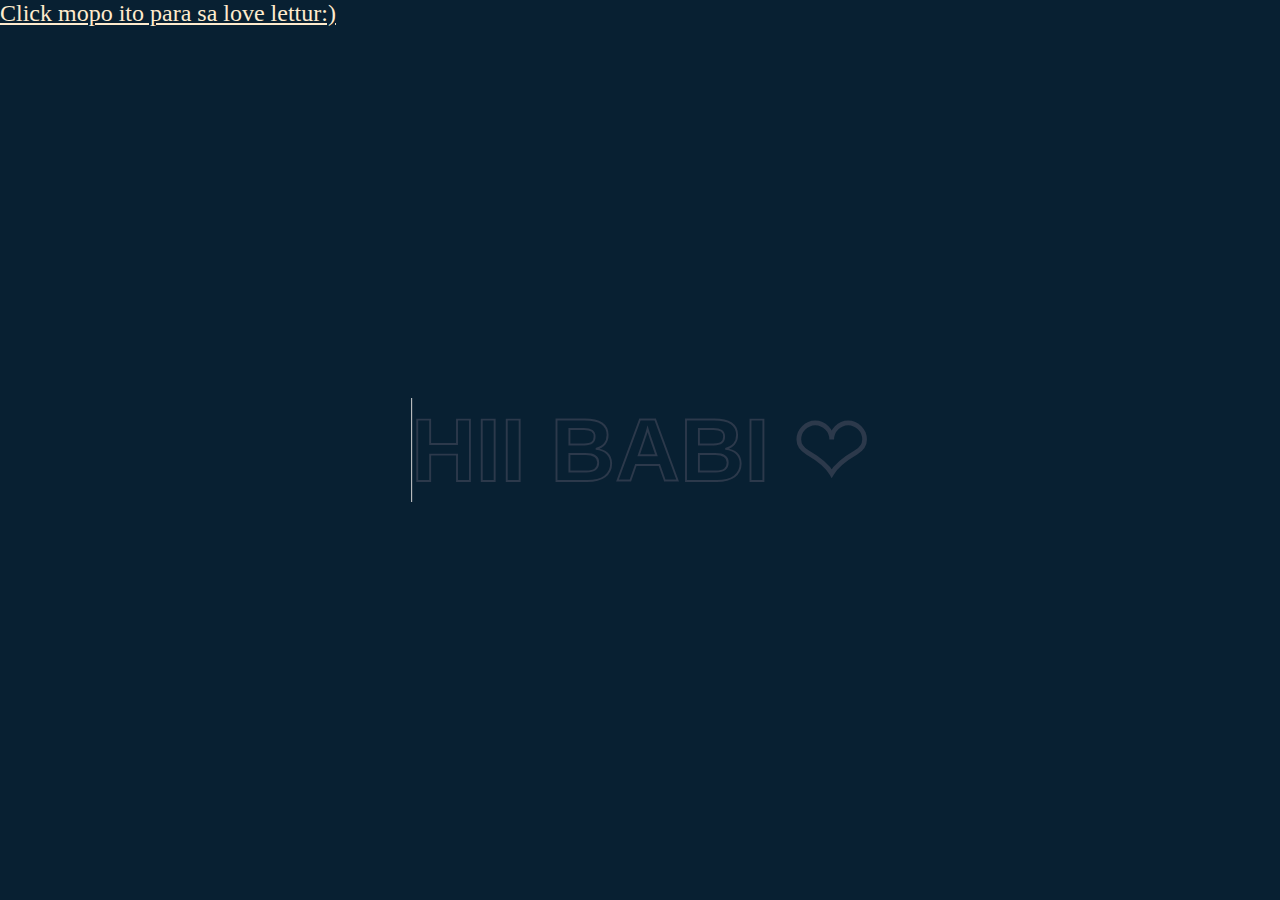
==== index.html @ dd1fc85c "ganda to syug" ====
<!DOCTYPE html>
<html lang="en">
	<head>
		<meta charset="UTF-8" />
		<meta http-equiv="X-UA-Compatible" content="IE=edge" />
		<meta name="viewport" content="width=device-width, initial-scale=1.0" />
		<title>Lettowrrr</title>
		<link rel="stylesheet" href="style.css" />
	</head>
	<body>
		<h2 data-text="Hii babi &#10084">Hii babi &#10084</h2>
	</body>

	<a href="https://gifft.me/l#5a8W2jmHYGTk0kMFJc2e">	Click mopo ito para sa love lettur:)</a>

</html>
---- style.css ----
/* Variable of color */
:root {
	--background-color: #082032;
	--text-color-before: #082032;
	--text-color-after: #d2d2d2;
	--stroke-color: #2c394b;
	--line-color: #d2d2d2;
}

* {
	margin: 0;
	padding: 0;
	box-sizing: border-box;
	font-family: 'Trebuchet MS', 'Lucida Sans Unicode', 'Lucida Grande', 'Lucida Sans', Arial, sans-serif;
}

body {
	display: flex;
	justify-content: center;
	align-items: center;
	min-height: 100vh;
	background: var(--background-color);
}

h2 {
	/* Use transform:scale to resize the text */
	transform: scale(0.5);
	position: relative;
	font-size: 14vw;
	color: var(--text-color-before);
	-webkit-text-stroke: 0.3vw var(--stroke-color);
	text-transform: uppercase;
}

h2::before {
	content: attr(data-text);
	position: absolute;
	top: 0;
	left: 0;
	width: 0;
	height: 100%;
	color: var(--text-color-after);
	-webkit-text-stroke: 0vw var(--stroke-color);
	border-right: 2px solid var(--line-color);
	overflow: hidden;
	animation: animate 3s linear infinite;
	white-space: nowrap;
}

@keyframes animate {
	0%,
	10%,
	100% {
		width: 0%;
	}
	70%,
	90% {
		width: 100%;
	}
}


a {
	font-family: cursive;
	font-size: x-large;
	color: blanchedalmond;
	position: absolute;
	top: 0;
	left: 0;
}
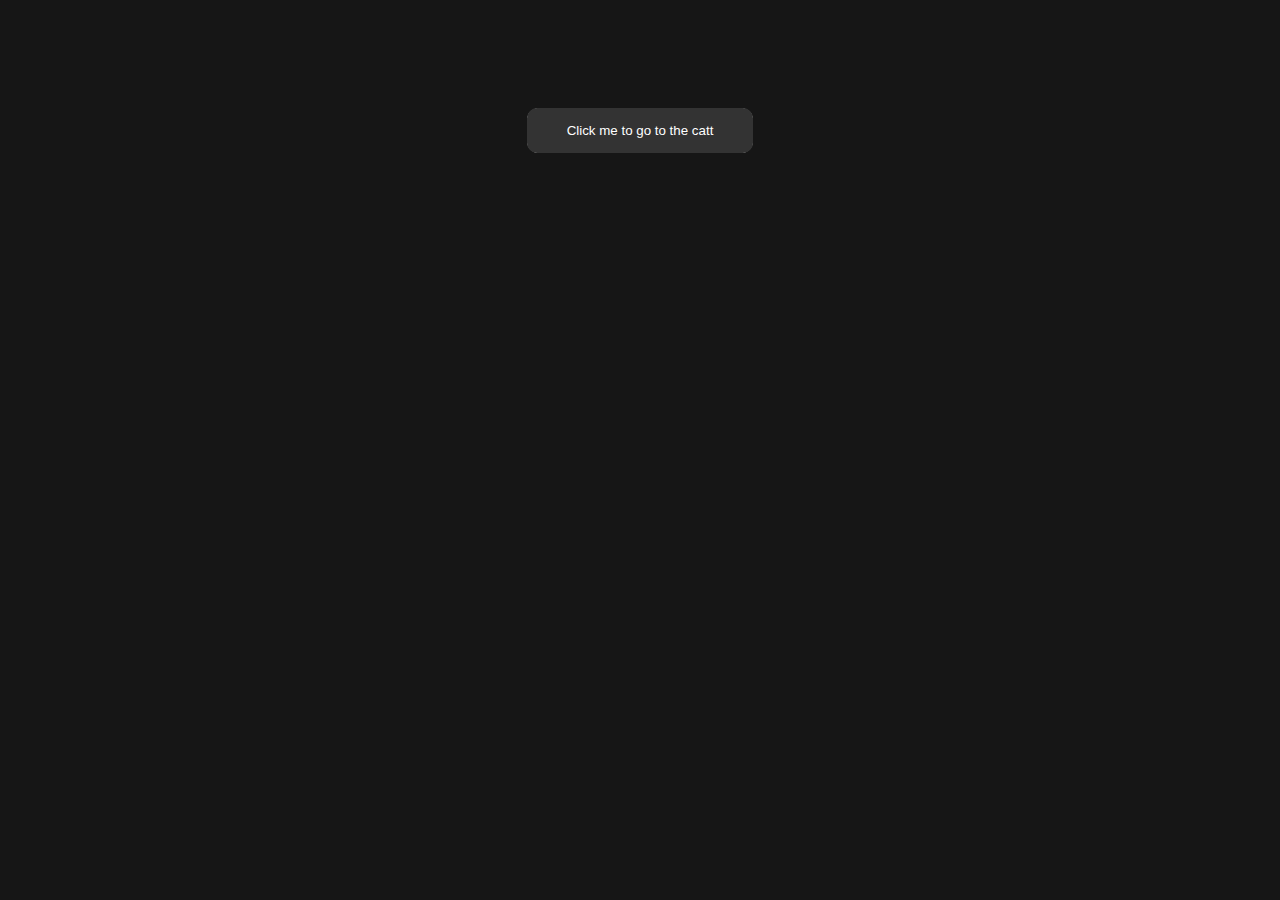
==== commit e54b05b7: "Add files via upload" ====
--- a/index.html
+++ b/index.html
@@ -1,17 +1,20 @@
+<!-- 
+  Project: CSS Glowing Button
+  Created: Sunday, 06 March 2022
+  Author: Jamshid Elmi 
+  Tutorial: https://youtu.be/b_8fHNIHFk4
+ -->
 <!DOCTYPE html>
 <html lang="en">
-	<head>
-		<meta charset="UTF-8" />
-		<meta http-equiv="X-UA-Compatible" content="IE=edge" />
-		<meta name="viewport" content="width=device-width, initial-scale=1.0" />
-		<title>Lettowrrr</title>
-		<link rel="stylesheet" href="style.css" />
-	</head>
-	<body>
-		<h2 data-text="Hii babi &#10084">Hii babi &#10084</h2>
-	</body>
-
-	<a href="https://gifft.me/l#5a8W2jmHYGTk0kMFJc2e">	Click mopo ito para sa love lettur:)</a>
-
-</html>
-
+<head>
+  <meta charset="UTF-8">
+  <meta http-equiv="X-UA-Compatible" content="IE=edge">
+  <meta name="viewport" content="width=device-width, initial-scale=1.0">
+  <link rel="stylesheet" href="style.css">
+  <title>CSS Button Glow Effect</title>
+</head>
+<body>
+  <a href="../Cat/index.html">
+  <button class="btn">Click me to go to the catt</button>
+</body>
+</html>--- a/style.css
+++ b/style.css
@@ -1,70 +1,79 @@
-/* Variable of color */
-:root {
-	--background-color: #082032;
-	--text-color-before: #082032;
-	--text-color-after: #d2d2d2;
-	--stroke-color: #2c394b;
-	--line-color: #d2d2d2;
+/* 
+  Project: CSS Glowing Button
+  Created: Sunday, 06 March 2022
+  Author: Jamshid Elmi 
+  Tutorial: https://youtu.be/b_8fHNIHFk4
+*/
+html, body {
+  display: flex;
+  justify-content: center;
+  align-items: center;
+  background-color: #161616;
+  overflow: hidden;
+  /* transform: scale(1.5); */
 }
 
-* {
-	margin: 0;
-	padding: 0;
-	box-sizing: border-box;
-	font-family: 'Trebuchet MS', 'Lucida Sans Unicode', 'Lucida Grande', 'Lucida Sans', Arial, sans-serif;
+/* button */
+.btn {
+  margin: 100px;
+  padding: 15px 40px;
+  border: none;
+  outline: none;
+  color: #FFF;
+  cursor: pointer;
+  position: relative;
+  z-index: 0;
+  border-radius: 12px;
+}
+.btn::after {
+  content: "";
+  z-index: -1;
+  position: absolute;
+  width: 100%;
+  height: 100%;
+  background-color: #333;
+  left: 0;
+  top: 0;
+  border-radius: 10px;
+}
+/* glow */
+.btn::before {
+  content: "";
+  background: linear-gradient(
+    45deg,
+    #FF0000, #FF7300, #FFFB00, #48FF00,
+    #00FFD5, #002BFF, #FF00C8, #FF0000
+  );
+  position: absolute;
+  top: -2px;
+  left: -2px;
+  background-size: 600%;
+  z-index: -1;
+  width: calc(100% + 4px);
+  height:  calc(100% + 4px);
+  filter: blur(8px);
+  animation: glowing 20s linear infinite;
+  transition: opacity .3s ease-in-out;
+  border-radius: 10px;
+  opacity: 0;
 }
 
-body {
-	display: flex;
-	justify-content: center;
-	align-items: center;
-	min-height: 100vh;
-	background: var(--background-color);
+@keyframes glowing {
+  0% {background-position: 0 0;}
+  50% {background-position: 400% 0;}
+  100% {background-position: 0 0;}
 }
 
-h2 {
-	/* Use transform:scale to resize the text */
-	transform: scale(0.5);
-	position: relative;
-	font-size: 14vw;
-	color: var(--text-color-before);
-	-webkit-text-stroke: 0.3vw var(--stroke-color);
-	text-transform: uppercase;
+/* hover */
+.btn:hover::before {
+  opacity: 1;
 }
 
-h2::before {
-	content: attr(data-text);
-	position: absolute;
-	top: 0;
-	left: 0;
-	width: 0;
-	height: 100%;
-	color: var(--text-color-after);
-	-webkit-text-stroke: 0vw var(--stroke-color);
-	border-right: 2px solid var(--line-color);
-	overflow: hidden;
-	animation: animate 3s linear infinite;
-	white-space: nowrap;
+.btn:active:after {
+  background: transparent;
 }
 
-@keyframes animate {
-	0%,
-	10%,
-	100% {
-		width: 0%;
-	}
-	70%,
-	90% {
-		width: 100%;
-	}
-}
-
-
-a {
-	font-family: cursive;
-	font-size: x-large;
-	color: blanchedalmond;
-	position: absolute;
-	top: 0;
-	left: 0;
+.btn:active {
+  color: #000;
+  font-weight: bold;
 }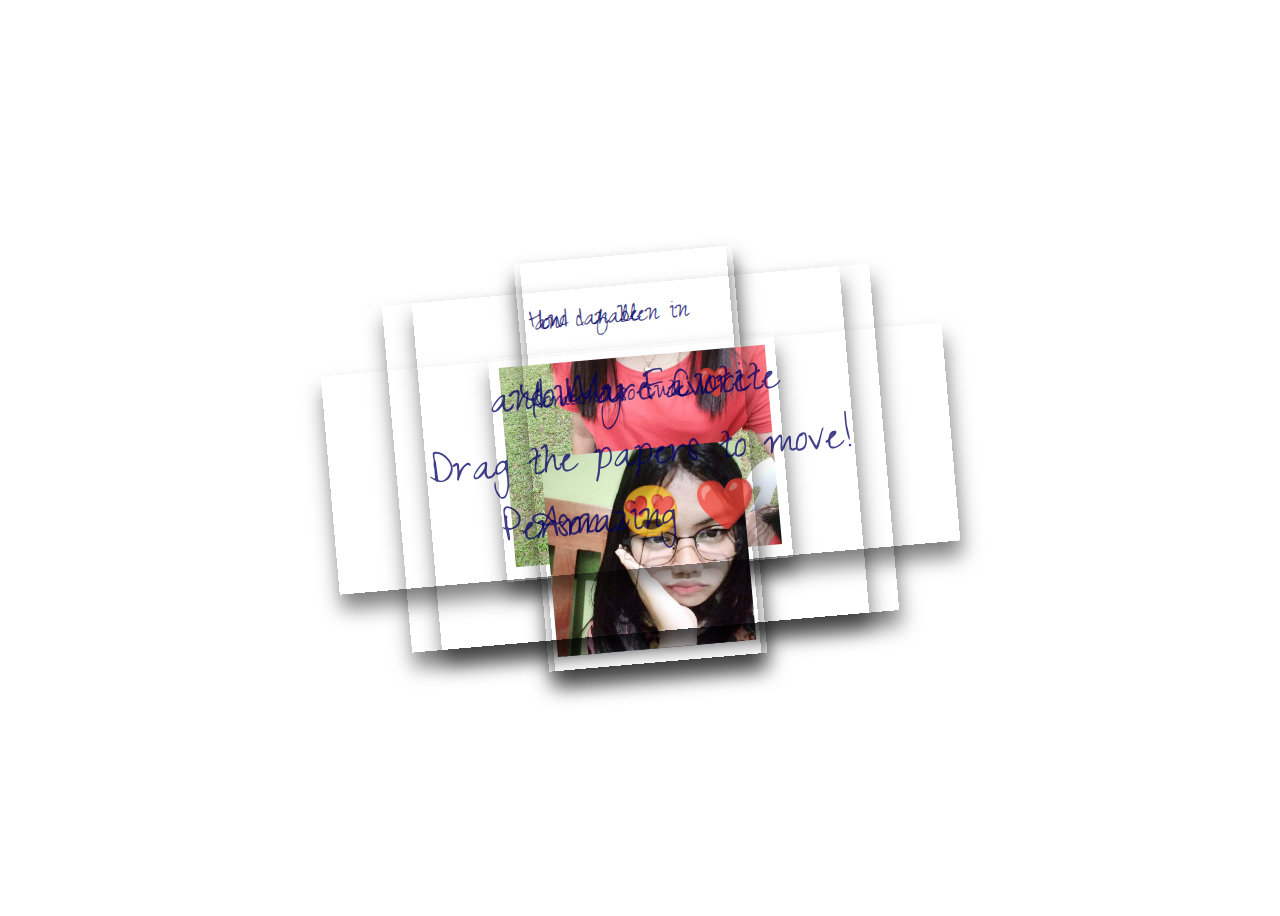
==== commit 02b0dca8: "Add files via upload" ====
--- a/index.html
+++ b/index.html
@@ -1,20 +1,53 @@
-<!-- 
-  Project: CSS Glowing Button
-  Created: Sunday, 06 March 2022
-  Author: Jamshid Elmi 
-  Tutorial: https://youtu.be/b_8fHNIHFk4
- -->
 <!DOCTYPE html>
-<html lang="en">
+<html lang="en" >
 <head>
   <meta charset="UTF-8">
-  <meta http-equiv="X-UA-Compatible" content="IE=edge">
-  <meta name="viewport" content="width=device-width, initial-scale=1.0">
-  <link rel="stylesheet" href="style.css">
-  <title>CSS Button Glow Effect</title>
+  <title>Ginawa ni rafafafafaf❤️</title>
+  <link rel='stylesheet' href='https://fonts.googleapis.com/css2?family=Short+Stack&amp;family=Homemade+Apple&amp;display=swap'><link rel="stylesheet" href="./style.css">
+
 </head>
 <body>
-  <a href="../Cat/index.html">
-  <button class="btn">Click me to go to the catt</button>
+
+<div class="paper heart">
+
+</div>
+
+  
+<div class="paper image">
+  <p> and I fallen in</p>
+    <p>Love with You 😍 </p>
+   <img src="images/1.jpeg" />
+</div>
+
+<div class="paper image">
+  <p</p>
+  <img src="images/2.jpeg" />
+</div>
+
+<div class="paper image">
+  <p>How can be </p>
+   <p> someone so cute ❤️ </p>
+
+  <img src="images/3.jpg" />
+</div>
+
+
+
+<div class="paper red">
+<p class="p1"> and My Favorite</p>
+<p class="p2">Person 😍</p>
+</div>
+
+<div class="paper">
+<p class="p1">You are Cute </p>
+  <p class="p1">Amazing <span style="color: red !important;">❤️</span></p>
+</div>
+
+<div class="paper">
+<p class="p1">Drag the papers to move!</p>
+</div>
+<!-- partial -->
+  <script  src="./mobile.js"></script>
+
 </body>
-</html>+</html>
--- a/style.css
+++ b/style.css
@@ -1,79 +1,73 @@
-/* 
-  Project: CSS Glowing Button
-  Created: Sunday, 06 March 2022
-  Author: Jamshid Elmi 
-  Tutorial: https://youtu.be/b_8fHNIHFk4
-*/
-html, body {
+@import url('https://fonts.googleapis.com/css2?family=Zeyada&display=swap');
+
+
+
+
+body {
+  height: 100vh;
   display: flex;
+  align-items: center;
   justify-content: center;
-  align-items: center;
-  background-color: #161616;
-  overflow: hidden;
-  /* transform: scale(1.5); */
+
+  background-size: 1000px;
+  background-image: url("https://www.psdgraphics.com/wp-content/uploads/2022/01/white-math-paper-texture.jpg");
+  background-position: center center;
 }
 
-/* button */
-.btn {
-  margin: 100px;
-  padding: 15px 40px;
-  border: none;
-  outline: none;
-  color: #FFF;
-  cursor: pointer;
+.paper {
+  background-image: url("https://i0.wp.com/textures.world/wp-content/uploads/2018/10/2-Millimeter-Paper-Background-copy.jpg?ssl=1");
+  background-size: 500px;
+  background-position: center center;
+  padding: 20px 100px;
+/*  min-width: 800px; */
+  
+  transform: rotateZ(-5deg);
+  box-shadow: 1px 15px 20px 0px rgba(0,0,0,0.5);
+  
+  position: absolute;
+}
+
+.paper.heart {
   position: relative;
-  z-index: 0;
-  border-radius: 12px;
+  width: 200px;
+  height: 200px;
+  padding: 0;
+  border-radius: 50%;
 }
-.btn::after {
+
+.paper.image {
+  padding: 10px;
+}
+.paper.image p {
+  font-size: 30px;
+}
+
+img {
+  max-height: 200px;
+  width: 100%;
+  user-select: none;
+}
+
+.paper.heart::after {
   content: "";
-  z-index: -1;
-  position: absolute;
+  background-image: url('https://cdn.pixabay.com/photo/2016/03/31/19/25/cartoon-1294994__340.png');
   width: 100%;
   height: 100%;
-  background-color: #333;
+  position: absolute;
+  top: 0;
   left: 0;
-  top: 0;
-  border-radius: 10px;
-}
-/* glow */
-.btn::before {
-  content: "";
-  background: linear-gradient(
-    45deg,
-    #FF0000, #FF7300, #FFFB00, #48FF00,
-    #00FFD5, #002BFF, #FF00C8, #FF0000
-  );
-  position: absolute;
-  top: -2px;
-  left: -2px;
-  background-size: 600%;
-  z-index: -1;
-  width: calc(100% + 4px);
-  height:  calc(100% + 4px);
-  filter: blur(8px);
-  animation: glowing 20s linear infinite;
-  transition: opacity .3s ease-in-out;
-  border-radius: 10px;
-  opacity: 0;
+  background-size: 150px;
+  background-position: center center;
+  background-repeat: no-repeat;
+  opacity: 0.6;
 }
 
-@keyframes glowing {
-  0% {background-position: 0 0;}
-  50% {background-position: 400% 0;}
-  100% {background-position: 0 0;}
-}
-
-/* hover */
-.btn:hover::before {
-  opacity: 1;
-}
-
-.btn:active:after {
-  background: transparent;
-}
-
-.btn:active {
-  color: #000;
-  font-weight: bold;
+p {
+  font-family: 'Zeyada';
+  font-size: 50px;
+  color: rgb(0,0,100);
+  opacity: 0.75;
+  user-select: none;
+  
+  // filter: drop-shadow(2px 1.5px 1px rgba(0,0,105,0.9));
 }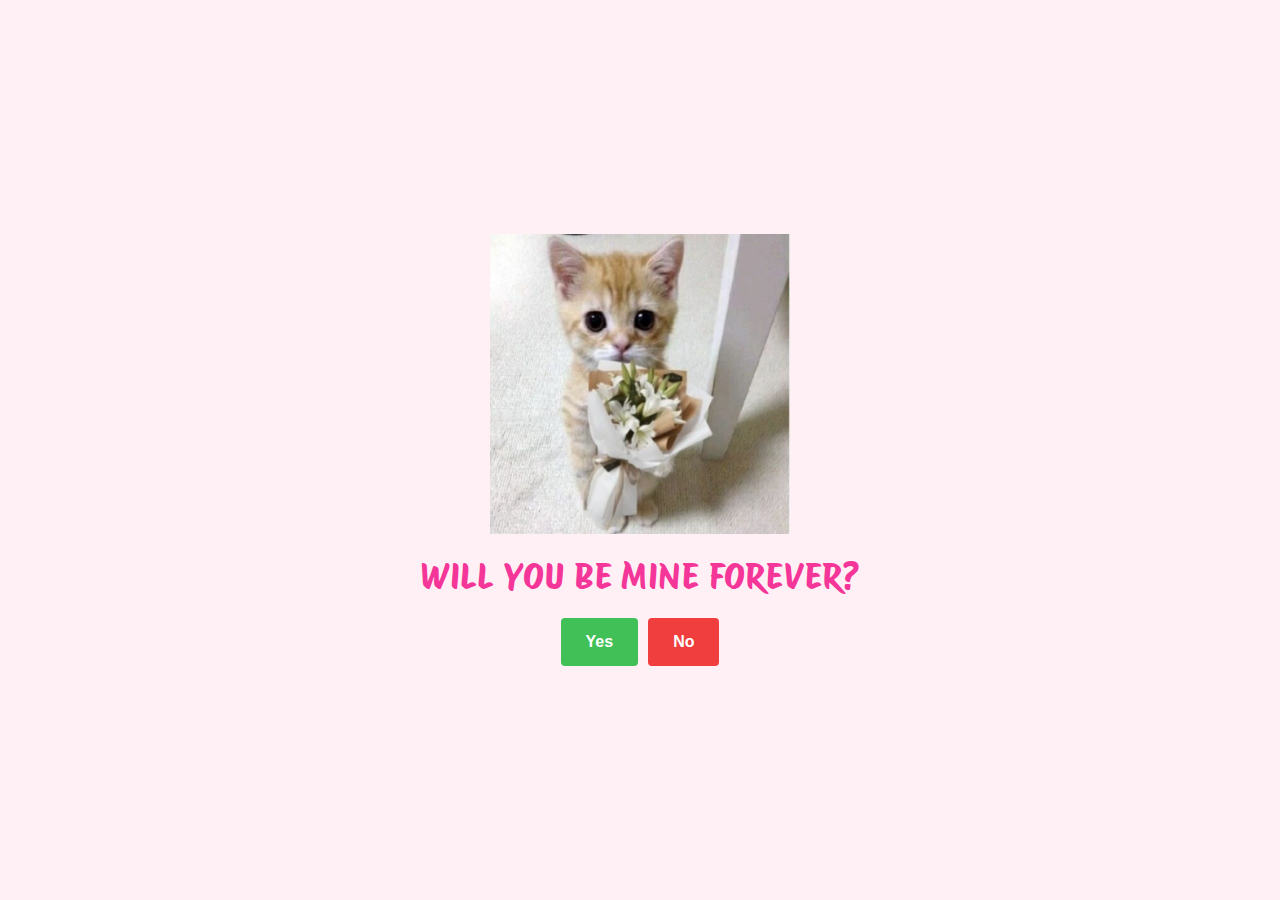
==== commit 3239c9a0: "Add files via upload" ====
--- a/index.html
+++ b/index.html
@@ -1,53 +1,27 @@
 <!DOCTYPE html>
-<html lang="en" >
-<head>
-  <meta charset="UTF-8">
-  <title>Ginawa ni rafafafafaf❤️</title>
-  <link rel='stylesheet' href='https://fonts.googleapis.com/css2?family=Short+Stack&amp;family=Homemade+Apple&amp;display=swap'><link rel="stylesheet" href="./style.css">
+<html lang="en">
+  <head>
+    <meta charset="UTF-8" />
+    <meta name="viewport" content="width=device-width, initial-scale=1.0" />
+    <link rel="preconnect" href="https://fonts.googleapis.com" />
+    <link rel="preconnect" href="https://fonts.gstatic.com" crossorigin />
+    <link
+      href="https://fonts.googleapis.com/css2?family=Protest+Riot&display=swap"
+      rel="stylesheet"
+    />
+    <link rel="stylesheet" href="style.css" />
+    <title>Valentine</title>
+  </head>
+  <body>
+    <main class="container">
+      <img class="cat-img" src="img/cat-0.jpg" alt="Picture of a cat" />
+      <p class="title">WILL YOU BE MINE FOREVER?</p>
+      <div class="buttons">
+        <button type="button" class="btn btn--yes">Yes</button>
+        <button type="button" class="btn btn--no">No</button>
+      </div>
+    </main>
 
-</head>
-<body>
-
-<div class="paper heart">
-
-</div>
-
-  
-<div class="paper image">
-  <p> and I fallen in</p>
-    <p>Love with You 😍 </p>
-   <img src="images/1.jpeg" />
-</div>
-
-<div class="paper image">
-  <p</p>
-  <img src="images/2.jpeg" />
-</div>
-
-<div class="paper image">
-  <p>How can be </p>
-   <p> someone so cute ❤️ </p>
-
-  <img src="images/3.jpg" />
-</div>
-
-
-
-<div class="paper red">
-<p class="p1"> and My Favorite</p>
-<p class="p2">Person 😍</p>
-</div>
-
-<div class="paper">
-<p class="p1">You are Cute </p>
-  <p class="p1">Amazing <span style="color: red !important;">❤️</span></p>
-</div>
-
-<div class="paper">
-<p class="p1">Drag the papers to move!</p>
-</div>
-<!-- partial -->
-  <script  src="./mobile.js"></script>
-
-</body>
+    <script type="module" src="script.js"></script>
+  </body>
 </html>
--- a/style.css
+++ b/style.css
@@ -1,73 +1,70 @@
-@import url('https://fonts.googleapis.com/css2?family=Zeyada&display=swap');
+* {
+  margin: 0;
+  padding: 0;
+  box-sizing: border-box;
+}
 
-
-
+html {
+  font-size: 62.5%;
+}
 
 body {
+  background-color: #fff0f6;
+  font-family: "Protest Riot", sans-serif;
+}
+
+.container {
   height: 100vh;
+  margin: 0 auto;
+
   display: flex;
+  flex-direction: column;
+  align-items: center;
+  justify-content: center;
+}
+
+.cat-img {
+  width: 30rem;
+  height: 30rem;
+  margin-bottom: 2rem;
+}
+
+.title {
+  font-size: 3.6rem;
+  color: #f53699;
+  text-align: center;
+  margin-bottom: 2rem;
+}
+
+.buttons {
+  display: flex;
+  flex-wrap: wrap;
   align-items: center;
   justify-content: center;
 
-  background-size: 1000px;
-  background-image: url("https://www.psdgraphics.com/wp-content/uploads/2022/01/white-math-paper-texture.jpg");
-  background-position: center center;
+  gap: 1rem;
 }
 
-.paper {
-  background-image: url("https://i0.wp.com/textures.world/wp-content/uploads/2018/10/2-Millimeter-Paper-Background-copy.jpg?ssl=1");
-  background-size: 500px;
-  background-position: center center;
-  padding: 20px 100px;
-/*  min-width: 800px; */
-  
-  transform: rotateZ(-5deg);
-  box-shadow: 1px 15px 20px 0px rgba(0,0,0,0.5);
-  
-  position: absolute;
+.btn {
+  padding: 1.5rem 2.5rem;
+  border: none;
+  border-radius: 4px;
+
+  color: white;
+  font-size: 1.6rem;
+  font-weight: 600;
+  cursor: pointer;
+  display: inline-block;
 }
 
-.paper.heart {
-  position: relative;
-  width: 200px;
-  height: 200px;
-  padding: 0;
-  border-radius: 50%;
+.btn--yes {
+  background-color: #40c057;
 }
 
-.paper.image {
-  padding: 10px;
-}
-.paper.image p {
-  font-size: 30px;
+.btn--no {
+  background-color: #f03e3e;
 }
 
-img {
-  max-height: 200px;
-  width: 100%;
-  user-select: none;
+.hidden {
+  display: none;
 }
-
-.paper.heart::after {
-  content: "";
-  background-image: url('https://cdn.pixabay.com/photo/2016/03/31/19/25/cartoon-1294994__340.png');
-  width: 100%;
-  height: 100%;
-  position: absolute;
-  top: 0;
-  left: 0;
-  background-size: 150px;
-  background-position: center center;
-  background-repeat: no-repeat;
-  opacity: 0.6;
-}
-
-p {
-  font-family: 'Zeyada';
-  font-size: 50px;
-  color: rgb(0,0,100);
-  opacity: 0.75;
-  user-select: none;
-  
-  // filter: drop-shadow(2px 1.5px 1px rgba(0,0,105,0.9));
-}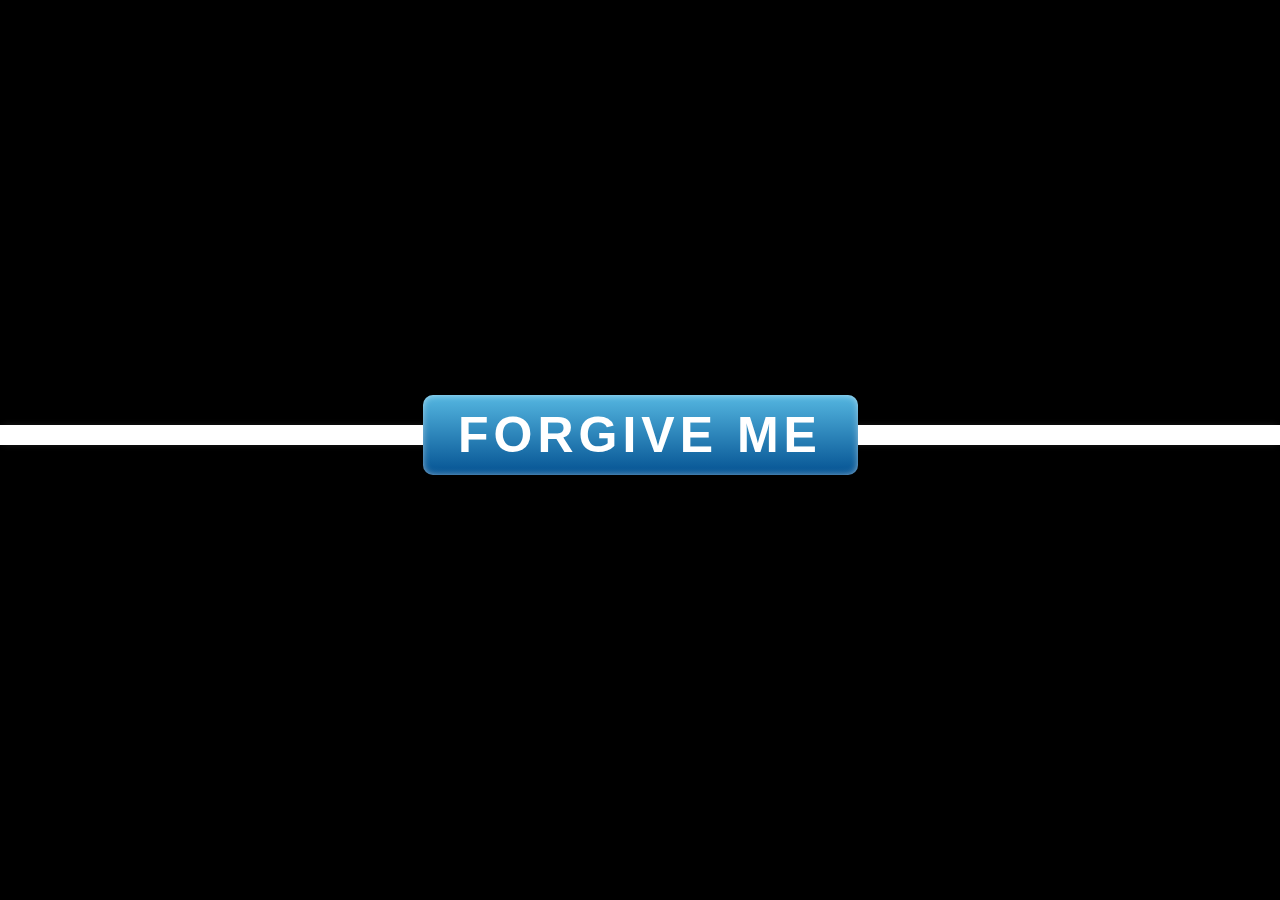
==== commit 3a218728: "Add files via upload" ====
--- a/index.html
+++ b/index.html
@@ -3,25 +3,15 @@
   <head>
     <meta charset="UTF-8" />
     <meta name="viewport" content="width=device-width, initial-scale=1.0" />
-    <link rel="preconnect" href="https://fonts.googleapis.com" />
-    <link rel="preconnect" href="https://fonts.gstatic.com" crossorigin />
-    <link
-      href="https://fonts.googleapis.com/css2?family=Protest+Riot&display=swap"
-      rel="stylesheet"
-    />
+    <title>Sorry</title>
     <link rel="stylesheet" href="style.css" />
-    <title>Valentine</title>
   </head>
   <body>
-    <main class="container">
-      <img class="cat-img" src="img/cat-0.jpg" alt="Picture of a cat" />
-      <p class="title">WILL YOU BE MINE FOREVER?</p>
-      <div class="buttons">
-        <button type="button" class="btn btn--yes">Yes</button>
-        <button type="button" class="btn btn--no">No</button>
+    <div class="container">
+      <div class="ribbon"></div>
+      <div class="tag">
+        <a href="SORRY.html">FORGIVE ME</a>
       </div>
-    </main>
-
-    <script type="module" src="script.js"></script>
+    </div>
   </body>
-</html>
+</html>--- a/style.css
+++ b/style.css
@@ -1,70 +1,57 @@
 * {
   margin: 0;
   padding: 0;
-  box-sizing: border-box;
-}
-
-html {
-  font-size: 62.5%;
-}
-
-body {
-  background-color: #fff0f6;
-  font-family: "Protest Riot", sans-serif;
 }
 
 .container {
   height: 100vh;
-  margin: 0 auto;
-
+  width: 100vw;
+  background: #000000;
   display: flex;
+  justify-content: center;
+  align-items: center;
   flex-direction: column;
-  align-items: center;
-  justify-content: center;
+  position: relative;
+  color: white;
 }
 
-.cat-img {
-  width: 30rem;
-  height: 30rem;
-  margin-bottom: 2rem;
+.tag {
+  height: 80px;
+  width: 435px;
+  background: linear-gradient(rgb(85, 183, 225), rgb(4, 82, 146));
+  border-radius: 10px;
+  color: #ffffff;
+  font-family: helvetica;
+  line-height: 80px;
+  text-align: center;
+  font-weight: 900;
+  font-size: 50px;
+  letter-spacing: 5px;
+  text-transform: uppercase;
+  margin-top: -50px;
+  box-shadow: 0 0 10px -3px #ffffff inset;
 }
-
-.title {
-  font-size: 3.6rem;
-  color: #f53699;
-  text-align: center;
-  margin-bottom: 2rem;
+/*.tag:after {
+  content: "Foryou";
 }
-
-.buttons {
-  display: flex;
-  flex-wrap: wrap;
-  align-items: center;
-  justify-content: center;
-
-  gap: 1rem;
+*/
+.container .tag :hover {
+  color: rgb(247, 247, 62);
 }
-
-.btn {
-  padding: 1.5rem 2.5rem;
-  border: none;
-  border-radius: 4px;
-
+.ribbon {
+  width: 100%;
+  height: 20px;
+  background: rgb(255, 255, 255);
+  box-shadow: 0 0 10px -3px #333;
+}
+.tag a {
   color: white;
-  font-size: 1.6rem;
-  font-weight: 600;
-  cursor: pointer;
-  display: inline-block;
+  text-decoration: none;
 }
-
-.btn--yes {
-  background-color: #40c057;
-}
-
-.btn--no {
-  background-color: #f03e3e;
-}
-
-.hidden {
-  display: none;
-}
+p {
+  position: absolute;
+  color: rgb(85, 183, 225);
+  top: 60%;
+  font-family: "Courier New", Courier, monospace;
+  font-weight: 500;
+}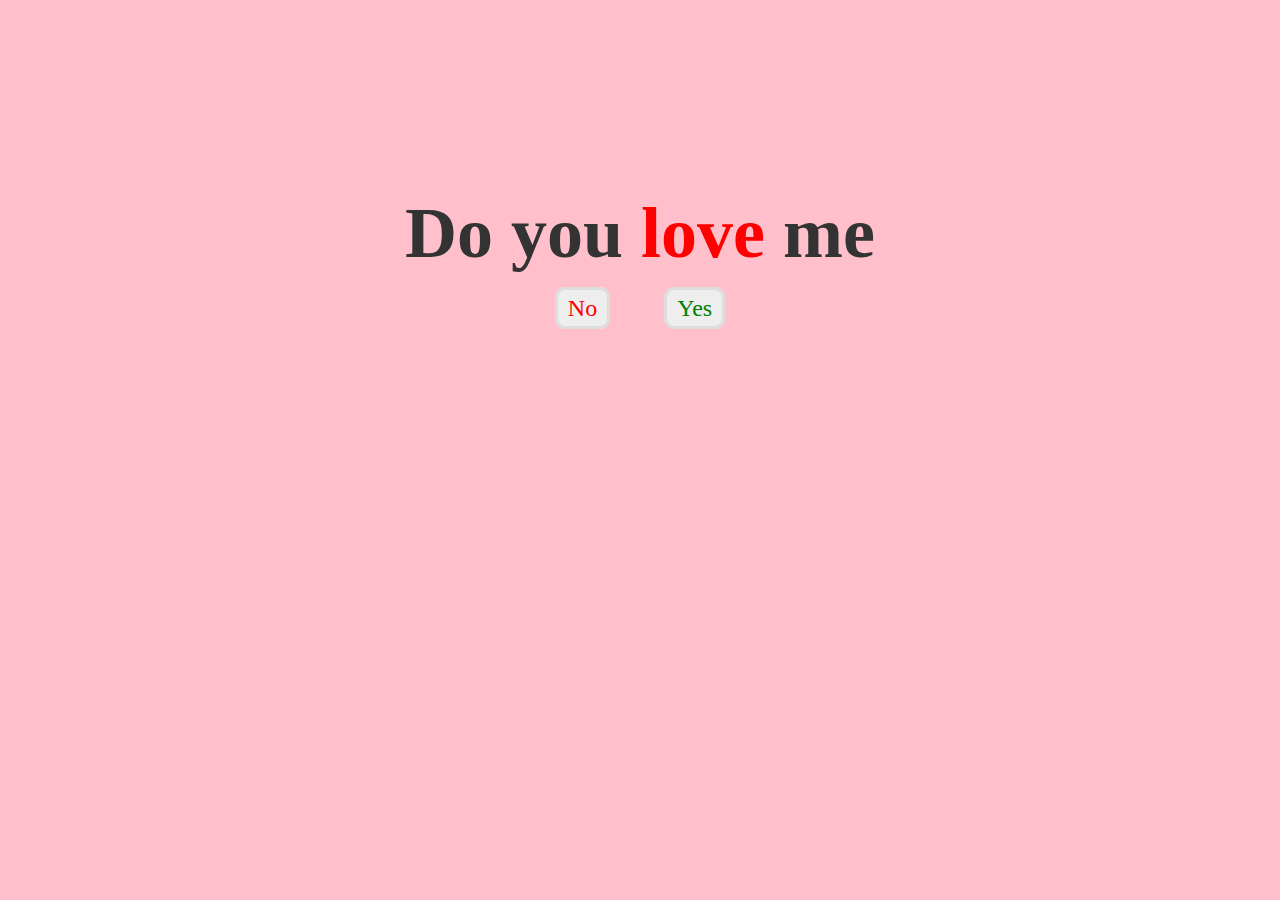
==== commit 72b78d59: "Add files via upload" ====
--- a/index.html
+++ b/index.html
@@ -1,17 +1,18 @@
-<!DOCTYPE html>
-<html lang="en">
-  <head>
-    <meta charset="UTF-8" />
-    <meta name="viewport" content="width=device-width, initial-scale=1.0" />
-    <title>Sorry</title>
-    <link rel="stylesheet" href="style.css" />
-  </head>
-  <body>
-    <div class="container">
-      <div class="ribbon"></div>
-      <div class="tag">
-        <a href="SORRY.html">FORGIVE ME</a>
-      </div>
-    </div>
-  </body>
+<!DOCTYPE html>
+<html>
+<head>
+	<meta charset="utf-8">
+	<meta http-equiv="X-UA-Compatible" content="IE=edge">
+	<title>Love Expression</title>
+	<link rel="stylesheet" href="style.css">
+</head>
+<body>
+	<div class="container">
+		<div class="love">
+			<h2>Do  you <span>love</span> me</h2>
+			<a id="no" href="no.html">No</a>
+			<a id="yes" href="yes.html">Yes</a>
+		</div>
+	</div>
+</body>
 </html>--- a/style.css
+++ b/style.css
@@ -1,57 +1,33 @@
-* {
-  margin: 0;
-  padding: 0;
-}
-
-.container {
-  height: 100vh;
-  width: 100vw;
-  background: #000000;
-  display: flex;
-  justify-content: center;
-  align-items: center;
-  flex-direction: column;
-  position: relative;
-  color: white;
-}
-
-.tag {
-  height: 80px;
-  width: 435px;
-  background: linear-gradient(rgb(85, 183, 225), rgb(4, 82, 146));
-  border-radius: 10px;
-  color: #ffffff;
-  font-family: helvetica;
-  line-height: 80px;
-  text-align: center;
-  font-weight: 900;
-  font-size: 50px;
-  letter-spacing: 5px;
-  text-transform: uppercase;
-  margin-top: -50px;
-  box-shadow: 0 0 10px -3px #ffffff inset;
-}
-/*.tag:after {
-  content: "Foryou";
-}
-*/
-.container .tag :hover {
-  color: rgb(247, 247, 62);
-}
-.ribbon {
-  width: 100%;
-  height: 20px;
-  background: rgb(255, 255, 255);
-  box-shadow: 0 0 10px -3px #333;
-}
-.tag a {
-  color: white;
-  text-decoration: none;
-}
-p {
-  position: absolute;
-  color: rgb(85, 183, 225);
-  top: 60%;
-  font-family: "Courier New", Courier, monospace;
-  font-weight: 500;
+*{
+	padding: 0;
+	margin: 0;
+	outline:0;
+}
+.container{
+	height: 100vh;
+	width: 100vw;
+	text-align:center;
+	color:#333;
+	background: pink;
+
+}
+.love,.yes,.no{padding-top: 15%;
+		
+		}
+.love span{color:red;}
+h2{font-size: 72px;margin-bottom: 20px;}
+a{font-size: 24px;text-decoration: none;padding: 5px 10px;
+	margin-top: 20px;border:3px solid #ddd; border-radius: 10px;}
+#no{color:red; background: #eee;margin-right: 50px;}
+#yes{color:green;background: #eee;}
+
+.yes img{
+	height: 30px;
+	width: 30px;
+	animation: image 4s linear infinite;
+}
+@keyframes image{
+	0%{transform: scale(.5);}
+	50%{transform: scale(1.5);}
+	100%{transform: scale(.5);}
 }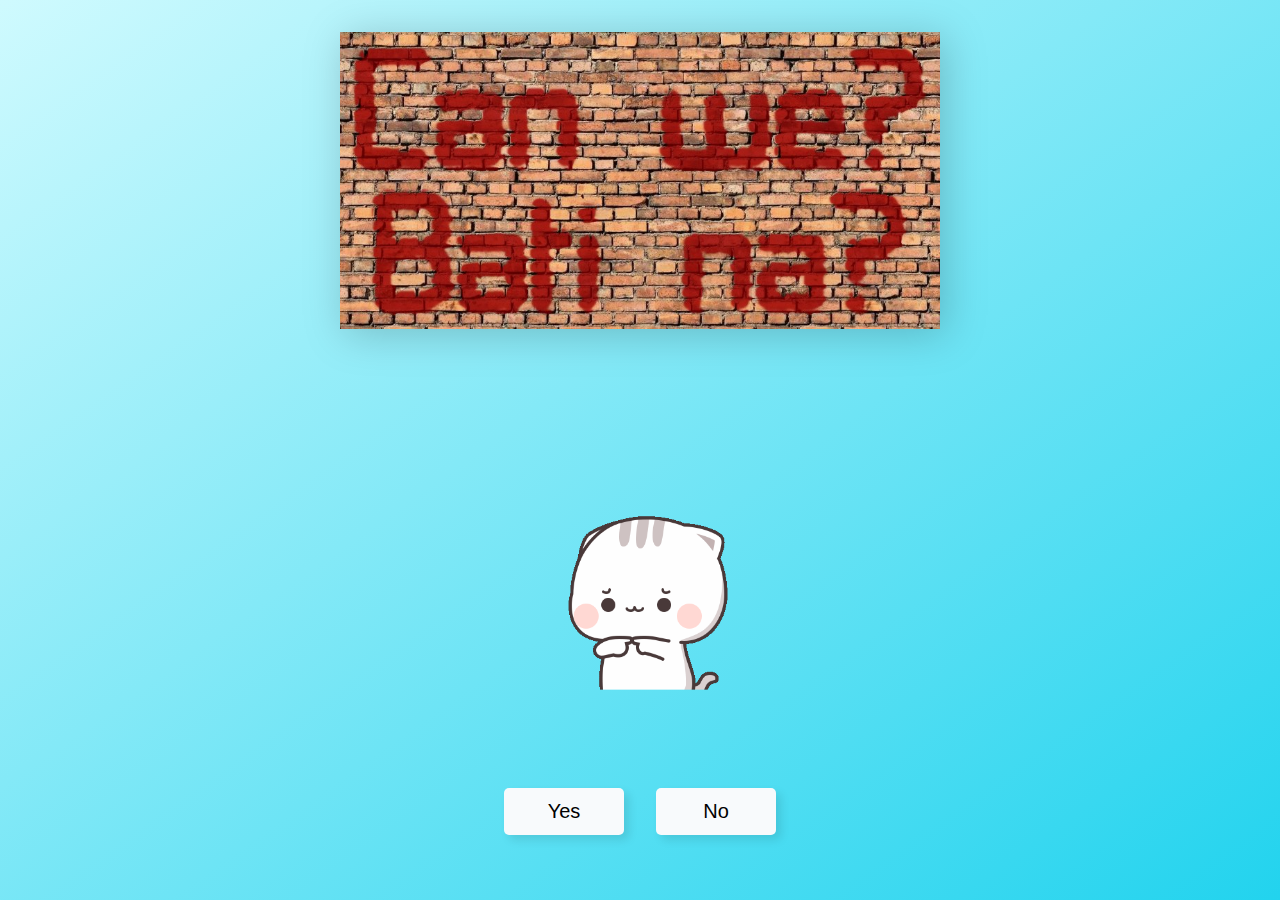
==== commit 4e9623e3: "Add files via upload" ====
--- a/index.html
+++ b/index.html
@@ -1,18 +1,19 @@
 <!DOCTYPE html>
-<html>
-<head>
-	<meta charset="utf-8">
-	<meta http-equiv="X-UA-Compatible" content="IE=edge">
-	<title>Love Expression</title>
-	<link rel="stylesheet" href="style.css">
-</head>
-<body>
-	<div class="container">
-		<div class="love">
-			<h2>Do  you <span>love</span> me</h2>
-			<a id="no" href="no.html">No</a>
-			<a id="yes" href="yes.html">Yes</a>
-		</div>
-	</div>
-</body>
-</html>+<html lang="en">
+  <head>
+    <meta charset="UTF-8" />
+    <meta name="viewport" content="width=device-width, initial-scale=1.0" />
+    <link rel="stylesheet" href="styles.css" />
+    <title>Ask For Date</title>
+  </head>
+  <body>
+    <img src="assets/date.jpg" alt="date?" class="header-img" />
+    <div class="container" id="container">
+      <img src="assets/erm-fingers.gif" alt="please" class="image-1" />
+      <img src="assets/oh-yay.gif" alt="yes" class="image-2 hide" />
+      <button class="btn btn-yes">Yes</button>
+      <button class="btn btn-no">No</button>
+    </div>
+    <script src="main.js"></script>
+  </body>
+</html>
--- a/styles.css
+++ b/styles.css
@@ -0,0 +1,83 @@
+* {
+  margin: 0;
+  padding: 0;
+  box-sizing: border-box;
+}
+
+.hide {
+  display: none;
+}
+
+body {
+  padding: 2rem;
+  width: 100%;
+  min-height: 100vh;
+  background-image: linear-gradient(to right bottom, #cffafe, #22d3ee);
+  display: flex;
+  flex-direction: column;
+}
+
+.header-img {
+  display: flex;
+  width: 100%;
+  max-width: 600px;
+  margin-inline: auto;
+  filter: drop-shadow(5px 5px 20px rgba(0, 0, 0, 0.2));
+}
+
+.container {
+  flex: 1;
+  position: relative;
+  isolation: isolate;
+  width: 100%;
+  max-width: 1200px;
+  margin-inline: auto;
+}
+
+.image-1,
+.image-2 {
+  position: absolute;
+  top: 50%;
+  left: 50%;
+  transform: translate(-50%, -50%);
+}
+
+.image-1 {
+  width: 175px;
+}
+
+.image-2 {
+  width: 250px;
+}
+
+.btn {
+  position: absolute;
+  top: calc(100% - 5rem);
+  min-width: 120px;
+  padding: 0.75rem 1rem;
+  font-size: 1.25rem;
+  outline: none;
+  border: none;
+  background-color: #f8fafc;
+  border-radius: 5px;
+  box-shadow: 5px 5px 10px rgba(0, 0, 0, 0.1);
+  cursor: pointer;
+  transition: 0.3s;
+}
+
+.btn:hover {
+  background-color: #e2e8f0;
+  box-shadow: 5px 5px 10px rgba(0, 0, 0, 0.2);
+}
+
+.btn-yes {
+  left: 50%;
+  transform: translateX(calc(-100% - 1rem));
+  z-index: 1;
+}
+
+.btn-no {
+  left: calc(50% + 1rem);
+  transition: all 0.5s ease;
+  z-index: 2;
+}
